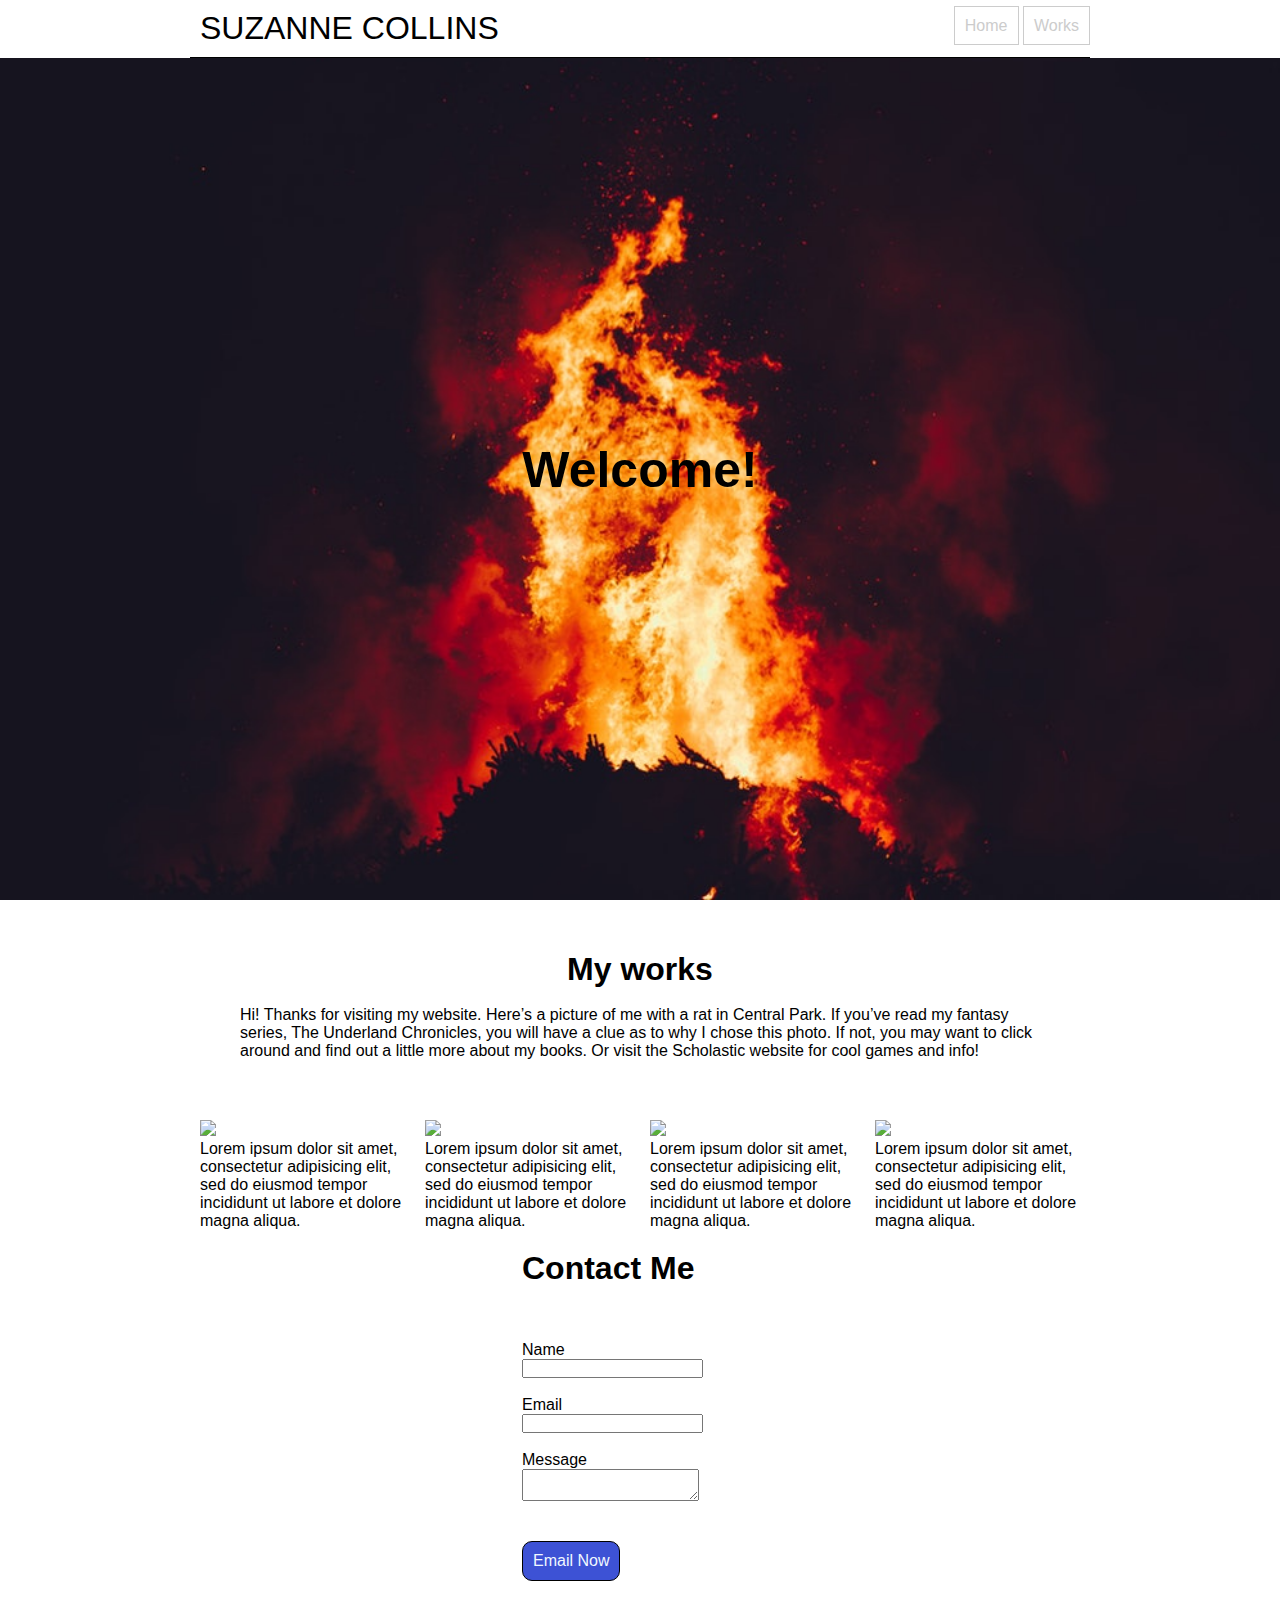
==== index.html @ 1cd51645 "1" ====
<!doctype html>
<html>

<head>
    <title>Homepage</title>
    <meta name="viewport" content="width=device-width, initial-scale=1, maximum-scale=1, user-scalable=no">
    <link rel="stylesheet" href="assets/css/style.css">
</head>

<body>
    <header>
        <h1 id="logo">Suzanne Collins</h1>
        <div id="mobilenav"><a href="#">&#9776;</a></div>
        <nav>
            <ul>
                <li><a href="index.html">Home</a></li>
                <li><a href="works.html">Works</a></li>
            </ul>
        </nav>
    </header>
    <div id="hero">
        <h1>Welcome!</h1>
    </div>
    </div>

    <div class="container">
        <div class="row col" id="center">
            <h1>My works</h1>
            <br>
            <p>Hi! Thanks for visiting my website. Here’s a picture of me with a rat in Central Park. If you’ve read my fantasy series, The Underland Chronicles, you will have a clue as to why I chose this photo. If not, you may want to click around and find out a little more about my books. Or visit the Scholastic website for cool games and info!</p>
        </div>
    </div>

    <div class="container">
        <div class="row">
            <div class="col c25">
                <img src="assets/img/tom-gainor-1466671-unsplash.jpg">
                <p>Lorem ipsum dolor sit amet, consectetur adipisicing elit, sed do eiusmod tempor incididunt ut labore et dolore magna aliqua. </p>
            </div>
            <div class="col c25">
                <img src="assets/img/tom-gainor-1466671-unsplash.jpg">
                <p>Lorem ipsum dolor sit amet, consectetur adipisicing elit, sed do eiusmod tempor incididunt ut labore et dolore magna aliqua. </p>
            </div>
            <div class="col c25">
                <img src="assets/img/tom-gainor-1466671-unsplash.jpg">
                <p>Lorem ipsum dolor sit amet, consectetur adipisicing elit, sed do eiusmod tempor incididunt ut labore et dolore magna aliqua. </p>
            </div>
            <div class="col c25">
                <img src="assets/img/tom-gainor-1466671-unsplash.jpg">
                <p>Lorem ipsum dolor sit amet, consectetur adipisicing elit, sed do eiusmod tempor incididunt ut labore et dolore magna aliqua. </p>
            </div>
        </div>
    </div>

    <div>
        <div class="col c40" id="map">
            <iframe src="https://www.google.com/maps/embed?pb=!1m18!1m12!1m3!1d3024.066112522921!2d-74.0138758347781!3d40.716561079331406!2m3!1f0!2f0!3f0!3m2!1i1024!2i768!4f13.1!3m3!1m2!1s0x89c25a1e7e56a86f%3A0x69339e9ddf4f987a!2sBorough+of+Manhattan+Community+College!5e0!3m2!1sen!2sus!4v1552056828617" width="100%" height="500" frameborder="0" style="border:0 height:500px;" allowfullscreen></iframe>
        </div>

        <div class="col c50">
            <h1>Contact Me</h1>
            <form>
                <br>
                <br>
                <br>
                <label>Name
                    <br>
                    <input type="text" name="name">
                </label>
                <br>
                <br>
                <label>Email
                    <br>
                    <input type="email" name="eml">
                </label>
                <br>
                <br>
                <label>Message
                    <br>
                    <textarea name="msg"></textarea>
                </label>
                <br>
                <br>
                <br>
                <input type="submit" value="Email Now" class="btn">
            </form>
        </div>
    </div>
    <script src="https://ajax.googleapis.com/ajax/libs/jquery/3.3.1/jquery.min.js"></script>
    <script>
        $('#mobilenav').click(function () {
            $('nav').toggle();
        });

        $(window).resize(function () {
            if (window.innerWidth > 575) {
                $('nav').show();
            };
        });
    </script>
</body>

</html>
---- assets/css/style.css ----
* {
    font-family: helvetica;
    box-sizing: border-box;
    margin: 0;
    padding: 0;
}

#center {
    padding: 50px;
}

#center h1 {
    color: black;
    text-align: center;
}

img {
    max-width: 100%;
}


/*
div{
	background:rgba(200, 200, 200, .5);
}
*/


/*hero*/

#hero {
    background: url(../img/bg3.jpg);
    background-size: cover;
    background-position: center bottom;
    background-attachment: fixed;
    height: calc(100vh - 57px);
    display: flex;
    align-items: center;
    justify-content: center;
}

.btn {
    text-decoration: none;
    display: inline-block;
    padding: 10px;
    border-radius: 10px;
    background: #3D52D5;
    color: aliceblue;
    font-size: 16px;
    border: 1px solid black;
}

.btn:hover {
    background: #433191;
    color: #C5BAF5;
}

#hero div {
    color: black;
    padding: 20px;
    text-align: center;
    max-width: 2400px;
    border-radius: 10px;
}

#hero h1,
#hero p {
    margin-bottom: 20px;
    font-size: 50px;
}


/*nav*/

header {
    border-bottom: 1px solid #000;
    position: relative;
}

#logo {
    padding: 10px;
    font-weight: normal;
    text-transform: uppercase;
}

#mobilenav {
    display: none;
}

nav {
    position: absolute;
    top: 17px;
    right: 0px;
}

nav ul {
    list-style: none;
}

nav li {
    display: inline-block;
}

nav a {
    border: 1px solid #ccc;
    padding: 10px;
    text-decoration: none;
    color: #ccc;
}

nav a:hover {
    border: 1px solid #000;
    color: #000;
}


/*columns*/

.container,
header {
    max-width: 900px;
    margin: 0 auto;
}

.row:after {
    content: '';
    display: block;
    clear: both;
}

.col {
    float: left;
    padding: 10px;
}

.c75 {
    width: 75%;
}

.c60 {
    width: 60%;
}

.c50 {
    width: 50%;
}

.c40 {
    width: 40%;
}

.c25 {
    width: 25%;
}


/*brand*/

.hero {
    background: #ccc;
    border-radius: 15px;
}

@media screen and (max-width:950px) {
    h2 {
        color: #333;
        font-size: 20px;
    }
}

@media screen and (max-width:575px) {
    .col {
        float: none;
        padding: 10px;
    }
    .c75,
    .c60,
    .c50,
    .c40,
    .c25 {
        width: 100%;
    }
    h2 {
        color: skyblue;
    }
    nav {
        display: none;
        position: static;
        background: #ddd;
    }
    nav li {
        display: block;
    }
    nav a {
        width: 100%;
        display: block;
        border: none;
        border-top: 1px solid #000;
        color: #000;
    }
    #mobilenav {
        display: block;
        position: absolute;
        top: 17px;
        right: 10px;
    }
    #mobilenav a {
        text-decoration: none;
        color: #f00;
        padding: 10px;
        border: 1px solid #ccc;
        border-radius: 5px;
    }
}
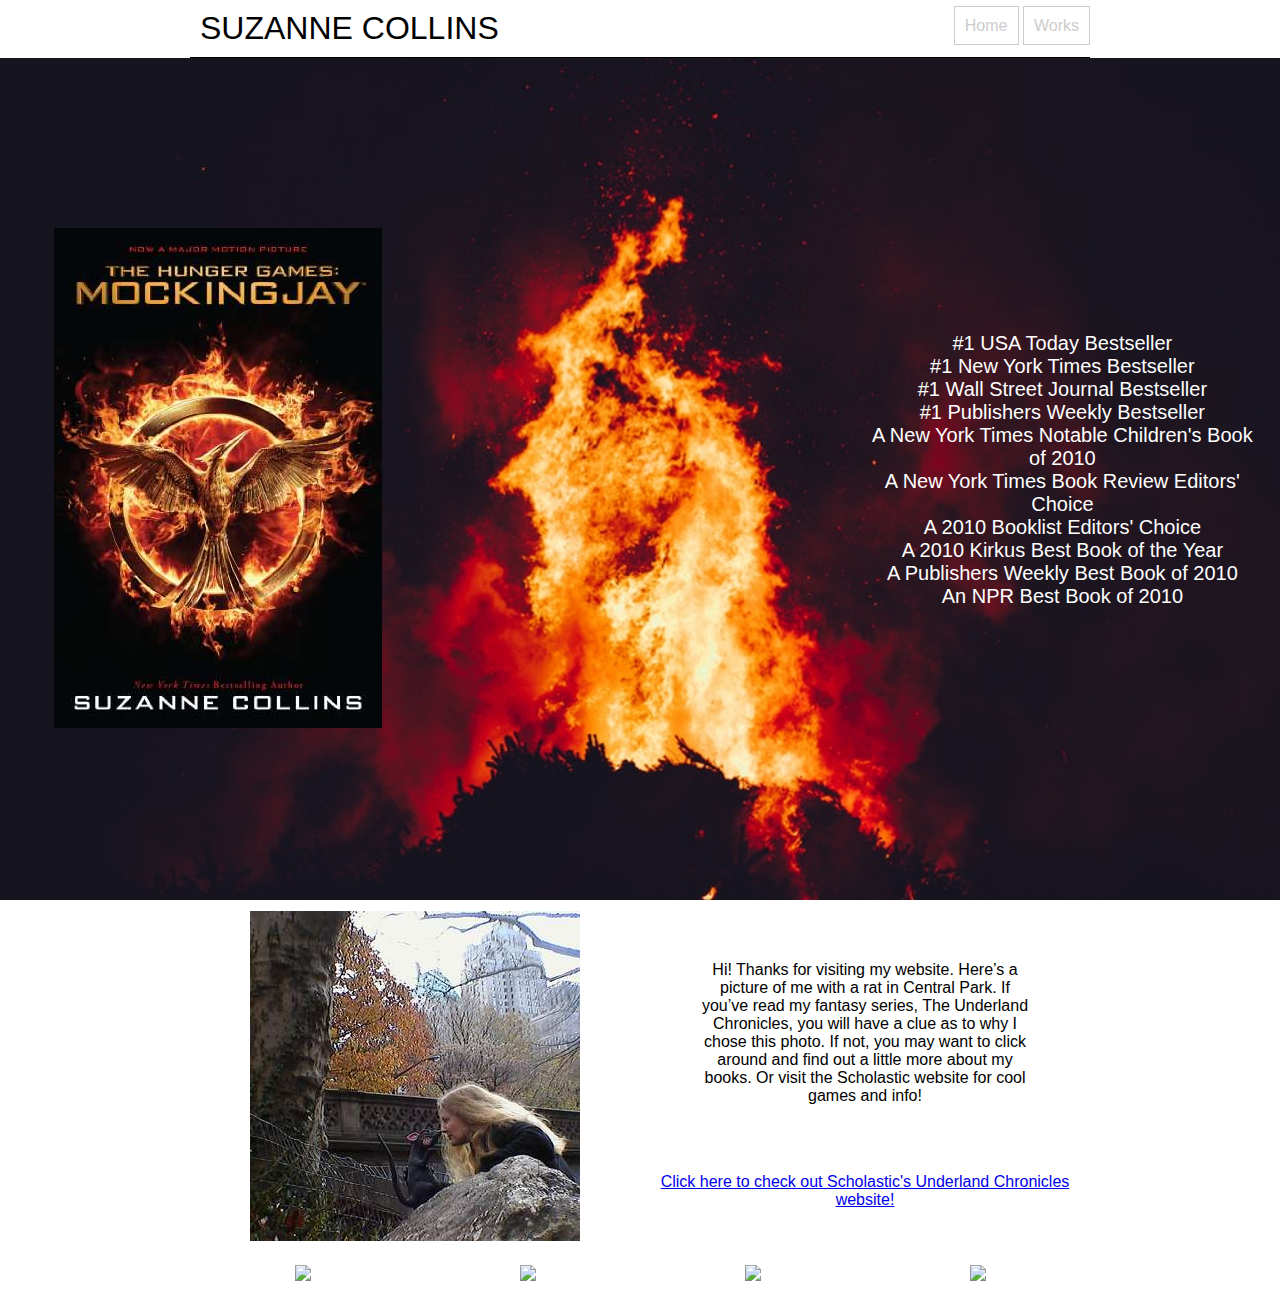
==== commit 3433d28c: "Add files via upload" ====
--- a/index.html
+++ b/index.html
@@ -19,39 +19,55 @@
         </nav>
     </header>
     <div id="hero">
-        <h1>Welcome!</h1>
+        <div class="c33">
+            <img src="assets/img/Mockingjay-Movie-Tie-In-330.jpg">
+        </div>
+        <div class="c33">
+        </div>
+        <div class="c33">
+            <p>#1 USA Today Bestseller
+                <br>#1 New York Times Bestseller
+                <br> #1 Wall Street Journal Bestseller
+                <br>#1 Publishers Weekly Bestseller
+                <br>A New York Times Notable Children's Book of 2010
+                <br>A New York Times Book Review Editors' Choice
+                <br>A 2010 Booklist Editors' Choice
+                <br>A 2010 Kirkus Best Book of the Year
+                <br>A Publishers Weekly Best Book of 2010
+                <br>An NPR Best Book of 2010</p>
+        </div>
     </div>
     </div>
 
     <div class="container">
-        <div class="row col" id="center">
-            <h1>My works</h1>
-            <br>
-            <p>Hi! Thanks for visiting my website. Here’s a picture of me with a rat in Central Park. If you’ve read my fantasy series, The Underland Chronicles, you will have a clue as to why I chose this photo. If not, you may want to click around and find out a little more about my books. Or visit the Scholastic website for cool games and info!</p>
+        <div class="row">
+            <div class="col c50">
+                <img src="assets/img/Central_park_ii-330-exp.jpg">
+            </div>
+            <div class="col c50">
+                <p id="center">Hi! Thanks for visiting my website. Here’s a picture of me with a rat in Central Park. If you’ve read my fantasy series, The Underland Chronicles, you will have a clue as to why I chose this photo. If not, you may want to click around and find out a little more about my books. Or visit the Scholastic website for cool games and info!</p>
+                <br><a href="http://www.scholastic.com/underlandchronicles/" target="_blank">Click here to check out Scholastic's Underland Chronicles website!</a>
+            </div>
         </div>
     </div>
-
+    
     <div class="container">
         <div class="row">
             <div class="col c25">
-                <img src="assets/img/tom-gainor-1466671-unsplash.jpg">
-                <p>Lorem ipsum dolor sit amet, consectetur adipisicing elit, sed do eiusmod tempor incididunt ut labore et dolore magna aliqua. </p>
-            </div>
-            <div class="col c25">
-                <img src="assets/img/tom-gainor-1466671-unsplash.jpg">
-                <p>Lorem ipsum dolor sit amet, consectetur adipisicing elit, sed do eiusmod tempor incididunt ut labore et dolore magna aliqua. </p>
-            </div>
-            <div class="col c25">
-                <img src="assets/img/tom-gainor-1466671-unsplash.jpg">
-                <p>Lorem ipsum dolor sit amet, consectetur adipisicing elit, sed do eiusmod tempor incididunt ut labore et dolore magna aliqua. </p>
-            </div>
-            <div class="col c25">
-                <img src="assets/img/tom-gainor-1466671-unsplash.jpg">
-                <p>Lorem ipsum dolor sit amet, consectetur adipisicing elit, sed do eiusmod tempor incididunt ut labore et dolore magna aliqua. </p>
-            </div>
-        </div>
-    </div>
-
+      <img src="assets/img/tom-gainor-1466671-unsplash.jpg">
+</div>
+<div class="col c25">
+    <img src="assets/img/tom-gainor-1466671-unsplash.jpg">
+</div>
+<div class="col c25">
+    <img src="assets/img/tom-gainor-1466671-unsplash.jpg">
+</div>
+<div class="col c25">
+    <img src="assets/img/tom-gainor-1466671-unsplash.jpg">
+</div>
+</div>
+</div>
+<!--
     <div>
         <div class="col c40" id="map">
             <iframe src="https://www.google.com/maps/embed?pb=!1m18!1m12!1m3!1d3024.066112522921!2d-74.0138758347781!3d40.716561079331406!2m3!1f0!2f0!3f0!3m2!1i1024!2i768!4f13.1!3m3!1m2!1s0x89c25a1e7e56a86f%3A0x69339e9ddf4f987a!2sBorough+of+Manhattan+Community+College!5e0!3m2!1sen!2sus!4v1552056828617" width="100%" height="500" frameborder="0" style="border:0 height:500px;" allowfullscreen></iframe>
@@ -86,6 +102,7 @@
             </form>
         </div>
     </div>
+    -->
     <script src="https://ajax.googleapis.com/ajax/libs/jquery/3.3.1/jquery.min.js"></script>
     <script>
         $('#mobilenav').click(function () {
--- a/assets/css/style.css
+++ b/assets/css/style.css
@@ -66,7 +66,8 @@
 #hero h1,
 #hero p {
     margin-bottom: 20px;
-    font-size: 50px;
+    font-size: 20px;
+    color: white
 }
 
 
@@ -131,6 +132,7 @@
 .col {
     float: left;
     padding: 10px;
+    text-align: center;
 }
 
 .c75 {
@@ -147,6 +149,10 @@
 
 .c40 {
     width: 40%;
+}
+
+.c33 {
+    width: 33%;
 }
 
 .c25 {
@@ -177,6 +183,7 @@
     .c60,
     .c50,
     .c40,
+    .c33,
     .c25 {
         width: 100%;
     }
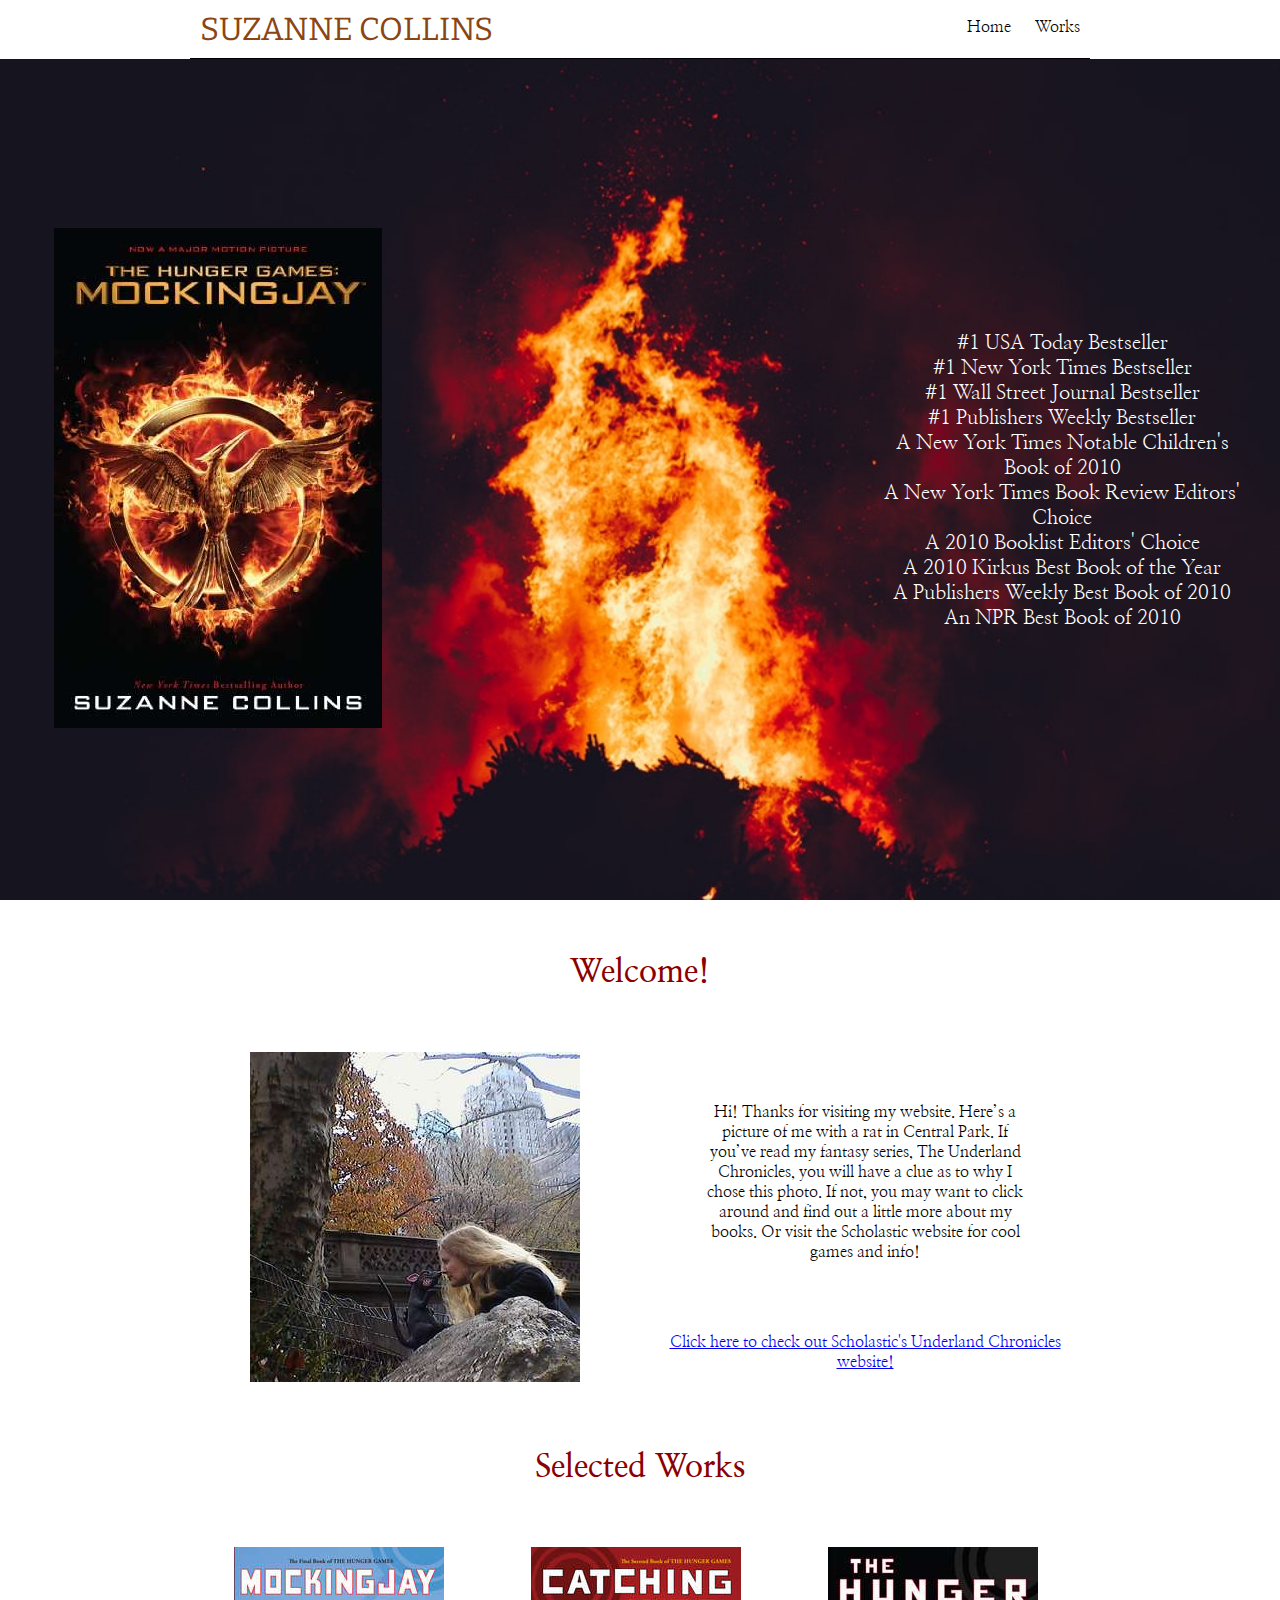
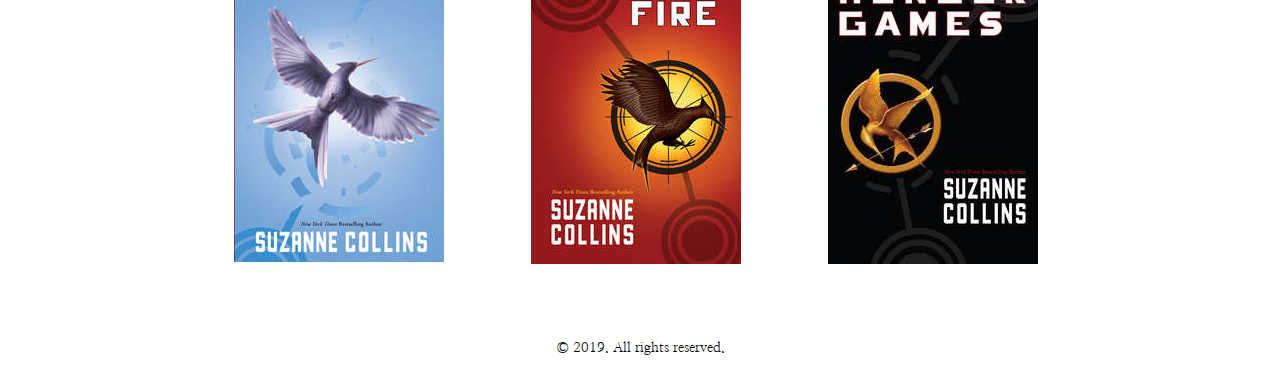
==== commit b5429d7d: "v2" ====
--- a/index.html
+++ b/index.html
@@ -5,7 +5,7 @@
     <title>Homepage</title>
     <meta name="viewport" content="width=device-width, initial-scale=1, maximum-scale=1, user-scalable=no">
     <link rel="stylesheet" href="assets/css/style.css">
-</head>
+    <link href="https://fonts.googleapis.com/css?family=Bitter|Nanum+Myeongjo&display=swap" rel="stylesheet">
 
 <body>
     <header>
@@ -41,6 +41,9 @@
 
     <div class="container">
         <div class="row">
+            <div id="center">
+                <h1>Welcome!</h1>
+            </div>
             <div class="col c50">
                 <img src="assets/img/Central_park_ii-330-exp.jpg">
             </div>
@@ -50,71 +53,43 @@
             </div>
         </div>
     </div>
-    
+
     <div class="container">
         <div class="row">
-            <div class="col c25">
-      <img src="assets/img/tom-gainor-1466671-unsplash.jpg">
-</div>
-<div class="col c25">
-    <img src="assets/img/tom-gainor-1466671-unsplash.jpg">
-</div>
-<div class="col c25">
-    <img src="assets/img/tom-gainor-1466671-unsplash.jpg">
-</div>
-<div class="col c25">
-    <img src="assets/img/tom-gainor-1466671-unsplash.jpg">
-</div>
-</div>
-</div>
-<!--
-    <div>
-        <div class="col c40" id="map">
-            <iframe src="https://www.google.com/maps/embed?pb=!1m18!1m12!1m3!1d3024.066112522921!2d-74.0138758347781!3d40.716561079331406!2m3!1f0!2f0!3f0!3m2!1i1024!2i768!4f13.1!3m3!1m2!1s0x89c25a1e7e56a86f%3A0x69339e9ddf4f987a!2sBorough+of+Manhattan+Community+College!5e0!3m2!1sen!2sus!4v1552056828617" width="100%" height="500" frameborder="0" style="border:0 height:500px;" allowfullscreen></iframe>
-        </div>
-
-        <div class="col c50">
-            <h1>Contact Me</h1>
-            <form>
-                <br>
-                <br>
-                <br>
-                <label>Name
-                    <br>
-                    <input type="text" name="name">
-                </label>
-                <br>
-                <br>
-                <label>Email
-                    <br>
-                    <input type="email" name="eml">
-                </label>
-                <br>
-                <br>
-                <label>Message
-                    <br>
-                    <textarea name="msg"></textarea>
-                </label>
-                <br>
-                <br>
-                <br>
-                <input type="submit" value="Email Now" class="btn">
-            </form>
+            <div id="center">
+                <h1>Selected Works</h1>
+            </div>
+            <div class="col c33">
+                <img src="assets/img/bk3.jpg">
+            </div>
+            <div class="col c33">
+                <img src="assets/img/bk4.jpg">
+            </div>
+            <div class="col c33">
+                <img src="assets/img/bk5.jpg">
+            </div>
         </div>
     </div>
-    -->
+    <br><br>
+
+
     <script src="https://ajax.googleapis.com/ajax/libs/jquery/3.3.1/jquery.min.js"></script>
     <script>
-        $('#mobilenav').click(function () {
+        $('#mobilenav').click(function() {
             $('nav').toggle();
         });
 
-        $(window).resize(function () {
-            if (window.innerWidth > 575) {
+        $(window).resize(function() {
+            if (window.innerWidth > 768) {
                 $('nav').show();
             };
         });
+
     </script>
+    <footer>
+        <p>&copy; 2019. All rights reserved. </p>
+    </footer>
 </body>
 
-</html>+
+</html>
--- a/assets/css/style.css
+++ b/assets/css/style.css
@@ -1,5 +1,5 @@
 * {
-    font-family: helvetica;
+    font-family: 'Nanum Myeongjo', serif;
     box-sizing: border-box;
     margin: 0;
     padding: 0;
@@ -10,7 +10,7 @@
 }
 
 #center h1 {
-    color: black;
+    color: darkred;
     text-align: center;
 }
 
@@ -65,9 +65,10 @@
 
 #hero h1,
 #hero p {
-    margin-bottom: 20px;
+    text-align: center;
     font-size: 20px;
-    color: white
+    color: white;
+    font-family: 'Nanum Myeongjo', serif;
 }
 
 
@@ -82,6 +83,8 @@
     padding: 10px;
     font-weight: normal;
     text-transform: uppercase;
+    font-family: 'Bitter', serif;
+    color: saddlebrown;
 }
 
 #mobilenav {
@@ -103,10 +106,9 @@
 }
 
 nav a {
-    border: 1px solid #ccc;
     padding: 10px;
     text-decoration: none;
-    color: #ccc;
+    color: black;
 }
 
 nav a:hover {
@@ -139,6 +141,10 @@
     width: 75%;
 }
 
+.c75 h2 {
+    color: royalblue;
+}
+
 .c60 {
     width: 60%;
 }
@@ -157,8 +163,18 @@
 
 .c25 {
     width: 25%;
-}
-
+    color: deepskyblue;
+}
+
+footer {
+    clear: both;
+    padding: 20px 0px;
+    text-align: center;
+}
+
+footer p {
+    font-size: 14px;
+}
 
 /*brand*/
 
@@ -174,43 +190,60 @@
     }
 }
 
-@media screen and (max-width:575px) {
+@media screen and (max-width:768px) {
     .col {
         float: none;
         padding: 10px;
     }
+
     .c75,
     .c60,
     .c50,
     .c40,
-    .c33,
     .c25 {
         width: 100%;
     }
+
+    .c33 {
+        width: auto;
+    }
+
+    #hero {
+        background: url(../img/bg3.jpg);
+        background-size: cover;
+        height: auto;
+        display: block;
+    }
+
     h2 {
         color: skyblue;
     }
+
     nav {
         display: none;
         position: static;
-        background: #ddd;
-    }
+        text-align: center;
+    }
+
     nav li {
         display: block;
     }
+
     nav a {
         width: 100%;
         display: block;
         border: none;
         border-top: 1px solid #000;
-        color: #000;
-    }
+        color: black;
+    }
+
     #mobilenav {
         display: block;
         position: absolute;
         top: 17px;
         right: 10px;
     }
+
     #mobilenav a {
         text-decoration: none;
         color: #f00;
@@ -218,4 +251,4 @@
         border: 1px solid #ccc;
         border-radius: 5px;
     }
-}+}
